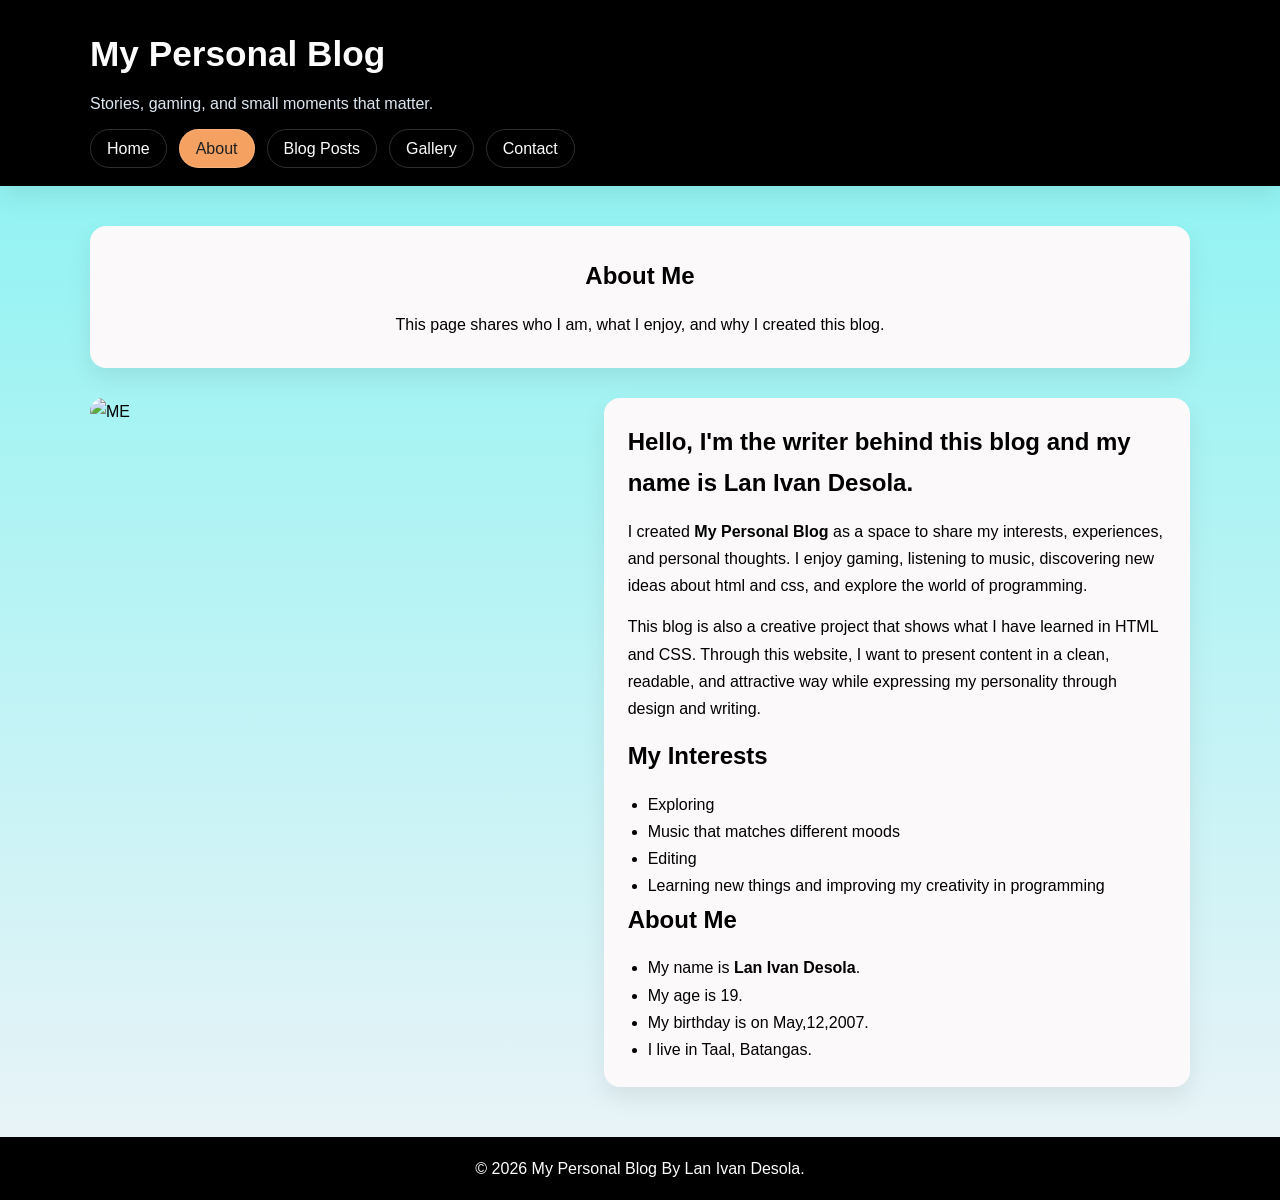
==== about.html @ bbf1beb8 "Add files via upload" ====
<!DOCTYPE html>
<html lang="en">
<head>
    <meta charset="UTF-8">
    <meta name="viewport" content="width=device-width, initial-scale=1.0">
    <title>My Personal Blog | About</title>
    <link rel="stylesheet" href="style.css">
</head>
<body>
    <header class="site-header">
        <div class="container">
            <h1 class="blog-title">My Personal Blog</h1>
            <p class="tagline">Stories, gaming, and small moments that matter.</p>

            <nav class="navbar">
                <ul class="nav-links">
                    <li><a href="index.html">Home</a></li>
                    <li><a href="about.html" class="active">About</a></li>
                    <li><a href="blog.html">Blog Posts</a></li>
                    <li><a href="gallery.html">Gallery</a></li>
                    <li><a href="contact.html">Contact</a></li>
                </ul>
            </nav>
        </div>
    </header>

    <main class="container">
        <section class="page-banner">
            <h2>About Me</h2>
            <p>This page shares who I am, what I enjoy, and why I created this blog.</p>
        </section>

        <section class="about-layout">
            <div class="about-image">
                <img src="meee.jpg" alt="ME">
            </div>

            <div class="about-text">
                <h2>Hello, I'm the writer behind this blog and my name is Lan Ivan Desola.</h2>
                <p>
                    I created <strong>My Personal Blog</strong> as a space to share my interests, experiences, and personal thoughts. I enjoy gaming, listening to music, discovering new ideas about html and css, and explore the world of programming.
                </p>
                <p>
                    This blog is also a creative project that shows what I have learned in HTML and CSS. Through this website, I want to present content in a clean, readable, and attractive way while expressing my personality through design and writing.
                </p>

                <h2>My Interests</h2>
                <ul class="simple-list">
                    <li>Exploring</li>
                    <li>Music that matches different moods</li>
                    <li>Editing</li>
                    <li>Learning new things and improving my creativity in programming</li>
                </ul>
                
                <h2>About Me</h2>
                <ul class="simple-list">
                    <li>My name is <strong>Lan Ivan Desola</strong>.</li>
                    <li>My age is 19.</li>
                    <li>My birthday is on May,12,2007.</li>
                    <li>I live in Taal, Batangas.</li>
                </ul>
            </div>
        </section>
    </main>

    <footer class="site-footer">
        <div class="container">
            <p>&copy; 2026 My Personal Blog By Lan Ivan Desola.</p>
        </div>
    </footer>
</body>
</html>
---- style.css ----
* {
    margin: 0;
    padding: 0;
    box-sizing: border-box;
}

:root {
    --bg-color: #faf9f7;
    --card-color: #fbf9f9;
    --primary-color: #000000; 
    --secondary-color: #577590;
    --accent-color: #f4a161;
    --text-color: #000000;
    --light-text: #fdfdfd;
    --border-color: #d9d9d9;
    --shadow: 0 10px 25px rgba(0, 0, 0, 0.08);
    --radius: 16px;
}

body {
    font-family: Arial, Helvetica, sans-serif;
    line-height: 1.7;
    background: linear-gradient(180deg, #81f3f1 0%, #eef3f8 100%);
    color: var(--text-color);
}

img {
    width: 100%;
    display: block;
    border-radius: var(--radius);
}

a {
    color: var(--primary-color);
    text-decoration: none;
    transition: color 0.3s ease;
}

a:hover {
    color: var(--accent-color);
}

.container {
    width: 90%;
    max-width: 1100px;
    margin: 0 auto;
}

.site-header {
    background-color: var(--primary-color);
    color: var(--light-text);
    padding: 24px 0;
    box-shadow: var(--shadow);
}

.blog-title {
    font-size: 2.2rem;
    margin-bottom: 6px;
}

.tagline {
    margin-bottom: 18px;
    color: #dce6ef;
}

.navbar {
    margin-top: 10px;
}

.nav-links {
    display: flex;
    flex-wrap: wrap;
    gap: 12px;
    list-style: none;
}

.nav-links a {
    color: var(--light-text);
    padding: 10px 16px;
    border-radius: 999px;
    border: 1px solid rgba(255, 255, 255, 0.18);
    transition: background-color 0.3s ease, transform 0.3s ease;
}

.nav-links a:hover,
.nav-links a.active {
    background-color: var(--accent-color);
    color: #1f1f1f;
    transform: translateY(-2px);
}

.hero {
    display: grid;
    grid-template-columns: 1.2fr 1fr;
    gap: 30px;
    align-items: center;
    padding: 50px 0;
}

.hero-text,
.hero-image,
.card,
.blog-post,
.gallery-item,
.contact-info,
.contact-form,
.page-banner,
.about-text {
    background-color: var(--card-color);
    border-radius: var(--radius);
    box-shadow: var(--shadow);
}

.hero-text {
    padding: 30px;
}

.hero-text h2 {
    font-size: 2rem;
    margin-bottom: 16px;
    color: var(--primary-color);
}

.hero-text p {
    margin-bottom: 16px;
}

.hero-text hr {
    margin: 18px 0;
    border: none;
    border-top: 2px solid var(--border-color);
}

.hero-image img {
    min-height: 320px;
    object-fit: cover;
}

.button {
    display: inline-block;
    background-color: var(--accent-color);
    color: #1f1f1f;
    padding: 12px 22px;
    border-radius: 999px;
    font-weight: bold;
    border: none;
    cursor: pointer;
    transition: transform 0.3s ease, background-color 0.3s ease;
}

.button:hover {
    background-color: #e48b45;
    transform: scale(1.04);
}

.featured {
    padding-bottom: 50px;
}

.featured h2,
.page-banner h2,
.about-text h2,
.contact-info h2,
.contact-form h2 {
    color: var(--primary-color);
    margin-bottom: 14px;
}

.card-grid {
    display: grid;
    grid-template-columns: repeat(3, 1fr);
    gap: 22px;
    margin-top: 20px;
}

.card {
    padding: 24px;
    border: 1px solid var(--border-color);
    transition: transform 0.3s ease, box-shadow 0.3s ease;
}

.card:hover,
.blog-post:hover,
.gallery-item:hover {
    transform: translateY(-6px);
    box-shadow: 0 14px 28px rgba(0, 0, 0, 0.12);
}

.card h3 {
    margin-bottom: 12px;
    color: var(--secondary-color);
}

.page-banner {
    text-align: center;
    padding: 30px 20px;
    margin: 40px 0 30px;
}

.about-layout {
    display: grid;
    grid-template-columns: 1fr 1.2fr;
    gap: 25px;
    margin-bottom: 50px;
}

.about-text,
.contact-info,
.contact-form {
    padding: 24px;
}

.about-text p {
    margin-bottom: 14px;
}

.simple-list {
    padding-left: 20px;
    margin-top: 10px;
}

.posts {
    display: grid;
    gap: 24px;
    margin-bottom: 50px;
}

.blog-post {
    padding: 26px;
    border-left: 6px solid var(--accent-color);
}

.blog-post h2 {
    margin-bottom: 8px;
    color: var(--primary-color);
}

.blog-post h3 {
    margin: 16px 0 8px;
    color: var(--secondary-color);
}

.post-meta {
    font-size: 0.95rem;
    color: #6c757d;
    margin-bottom: 14px;
}

.quote {
    margin-top: 18px;
    padding: 14px 18px;
    background-color: #f8ede3;
    border-left: 4px solid var(--accent-color);
    font-style: italic;
    border-radius: 10px;
}

.gallery-grid {
    display: grid;
    grid-template-columns: repeat(3, 1fr);
    gap: 22px;
    margin-bottom: 50px;
}

.gallery-item {
    overflow: hidden;
    border: 1px solid var(--border-color);
}

.gallery-item img {
    height: 240px;
    object-fit: cover;
}

.gallery-item figcaption {
    padding: 14px;
    font-size: 0.95rem;
}

.gallery-grid {
    display: grid;
    grid-template-columns: repeat(3, minmax(0, 1fr));
    gap: 22px;
    align-items: start;
}
.gallery-grid {
    display: grid;
    grid-template-columns: repeat(3, minmax(0, 1fr));
    gap: 22px;
    align-items: stretch;
}

.gallery-item {
    margin: 0;
    min-width: 0;
    height: 100%;
    overflow: hidden;
    display: flex;
    flex-direction: column;
    background: white;
    border-radius: 15px;
    box-shadow: 0 5px 15px rgba(0, 0, 0, 0.1);
}

.gallery-item video {
    display: block;
    width: 100%;
    height: 220px;
    object-fit: contain;
    background: black;
    flex-shrink: 0;
}

.gallery-item figcaption {
    padding: 15px;
    margin: 0;
    min-height: 52px;
    box-sizing: border-box;
}

@media (max-width: 768px) {
    .gallery-grid {
        grid-template-columns: repeat(2, minmax(0, 1fr));
    }
}

@media (max-width: 480px) {
    .gallery-grid {
        grid-template-columns: 1fr;
    }
}


.contact-grid {
    display: grid;
    grid-template-columns: 1fr 1fr;
    gap: 24px;
    margin-bottom: 50px;
}

.contact-form label {
    display: block;
    margin: 12px 0 6px;
    font-weight: bold;
}

.contact-form input,
.contact-form textarea {
    width: 100%;
    padding: 12px;
    border: 1px solid var(--border-color);
    border-radius: 10px;
    font-size: 1rem;
    margin-bottom: 10px;
}

.contact-form input:focus,
.contact-form textarea:focus {
    outline: none;
    border-color: var(--secondary-color);
}

.site-footer {
    background-color: var(--primary-color);
    color: var(--light-text);
    text-align: center;
    padding: 18px 0;
    margin-top: 20px;
}

@media (max-width: 900px) {
    .hero,
    .about-layout,
    .contact-grid,
    .card-grid,
    .gallery-grid {
        grid-template-columns: 1fr;
    }

    .hero-image img,
    .gallery-item img {
        height: auto;
    }
}

@media (max-width: 600px) {
    .blog-title {
        font-size: 1.8rem;
    }

    .hero-text h2 {
        font-size: 1.6rem;
    }

    .nav-links {
        flex-direction: column;
        align-items: flex-start;
    }
}
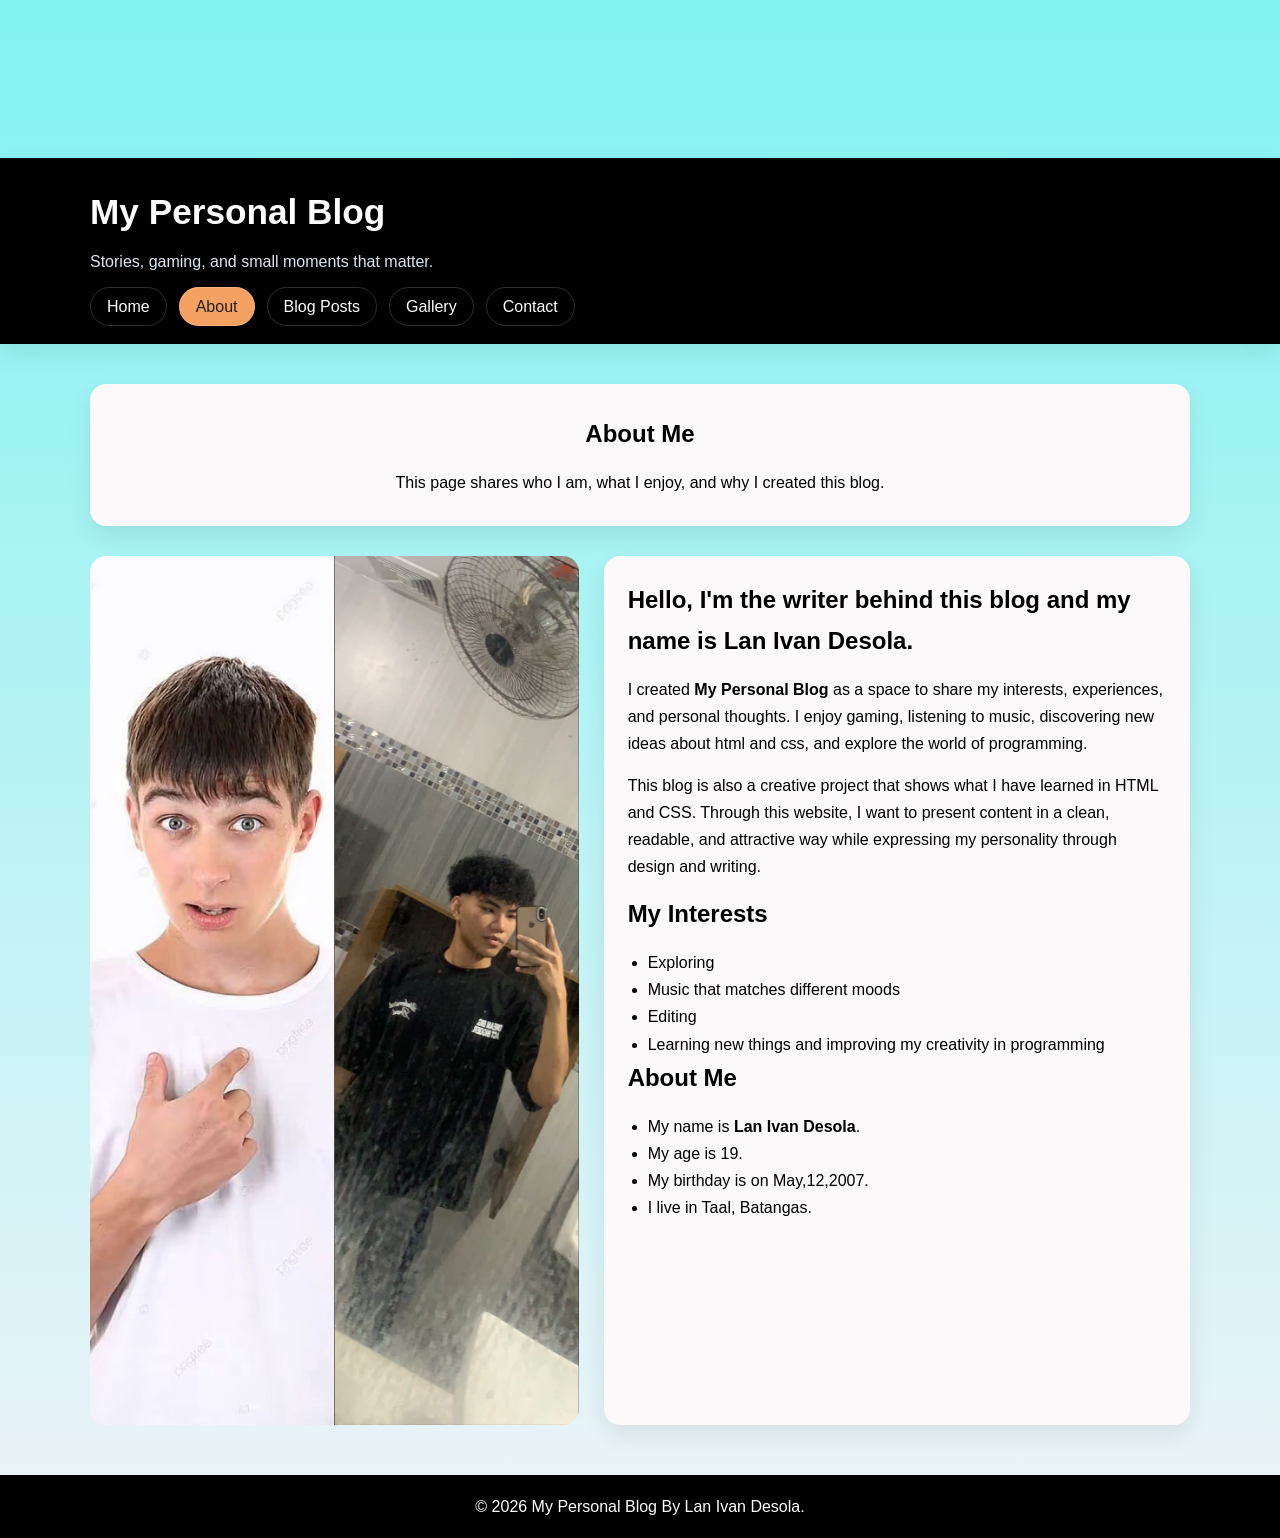
==== commit d5cdfc82: "Add files via upload" ====
--- a/about.html
+++ b/about.html
@@ -7,6 +7,9 @@
     <link rel="stylesheet" href="style.css">
 </head>
 <body>
+    <video autoplay muted loop class="bg-video">
+        <source src="spiderman.mp4" type="video/mp4">
+    </video>
     <header class="site-header">
         <div class="container">
             <h1 class="blog-title">My Personal Blog</h1>
